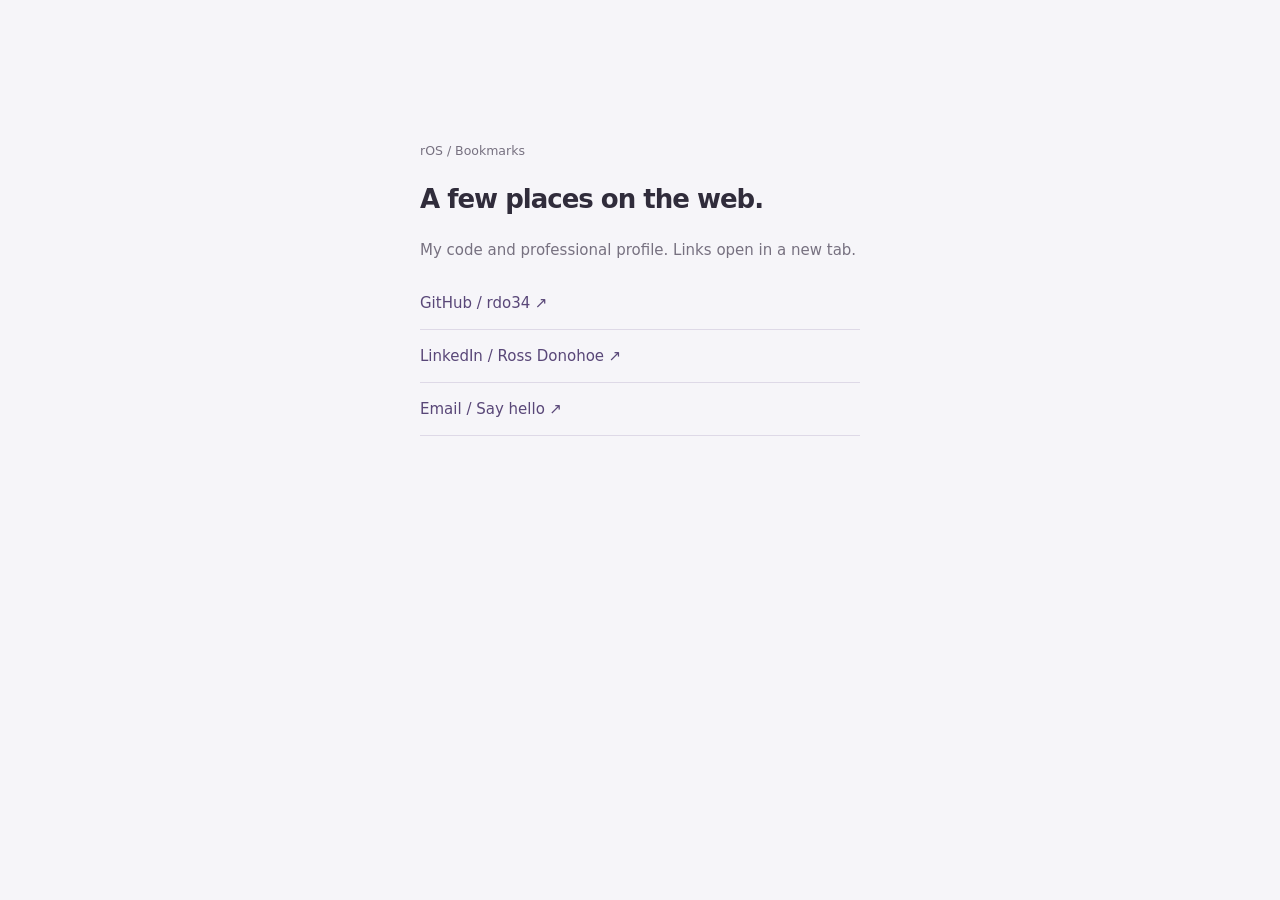
==== browser-home.html @ b87ec3b9 "Rework portfolio as vintage desktop and harden terminal rendering" ====
<!doctype html>
<html lang="en-GB">
  <head>
    <meta charset="utf-8" />
    <meta http-equiv="Content-Security-Policy" content="script-src 'self'; object-src 'none'; base-uri 'none'" />
    <meta name="referrer" content="no-referrer" />
    <meta name="viewport" content="width=device-width, initial-scale=1" />
    <title>rOS — Start page</title>
    <style>
      * { box-sizing: border-box; }
      body { margin: 0; background: #f6f5f9; color: #302c3b; font: 15px/1.6 system-ui, sans-serif; }
      main { max-width: 500px; margin: 12vh auto; padding: 30px; }
      p { color: #777180; }
      h1 { font-size: 26px; font-weight: 600; letter-spacing: -1px; }
      a { display: block; padding: 14px 0; border-bottom: 1px solid #ded9e7; color: #594778; text-decoration: none; }
      a:hover { text-decoration: underline; }
      a:focus-visible { outline: 2px solid #594778; outline-offset: 3px; }
      small { color: #777180; }
    </style>
  </head>
  <body><main><small>rOS / Bookmarks</small><h1>A few places on the web.</h1><p>My code and professional profile. Links open in a new tab.</p><a href="https://github.com/rdo34" target="_blank" rel="noopener noreferrer">GitHub / rdo34 ↗</a><a href="https://www.linkedin.com/in/ross-james-donohoe/" target="_blank" rel="noopener noreferrer">LinkedIn / Ross Donohoe ↗</a><a href="mailto:rossdon.95@googlemail.com" target="_blank" rel="noopener noreferrer">Email / Say hello ↗</a></main></body>
</html>
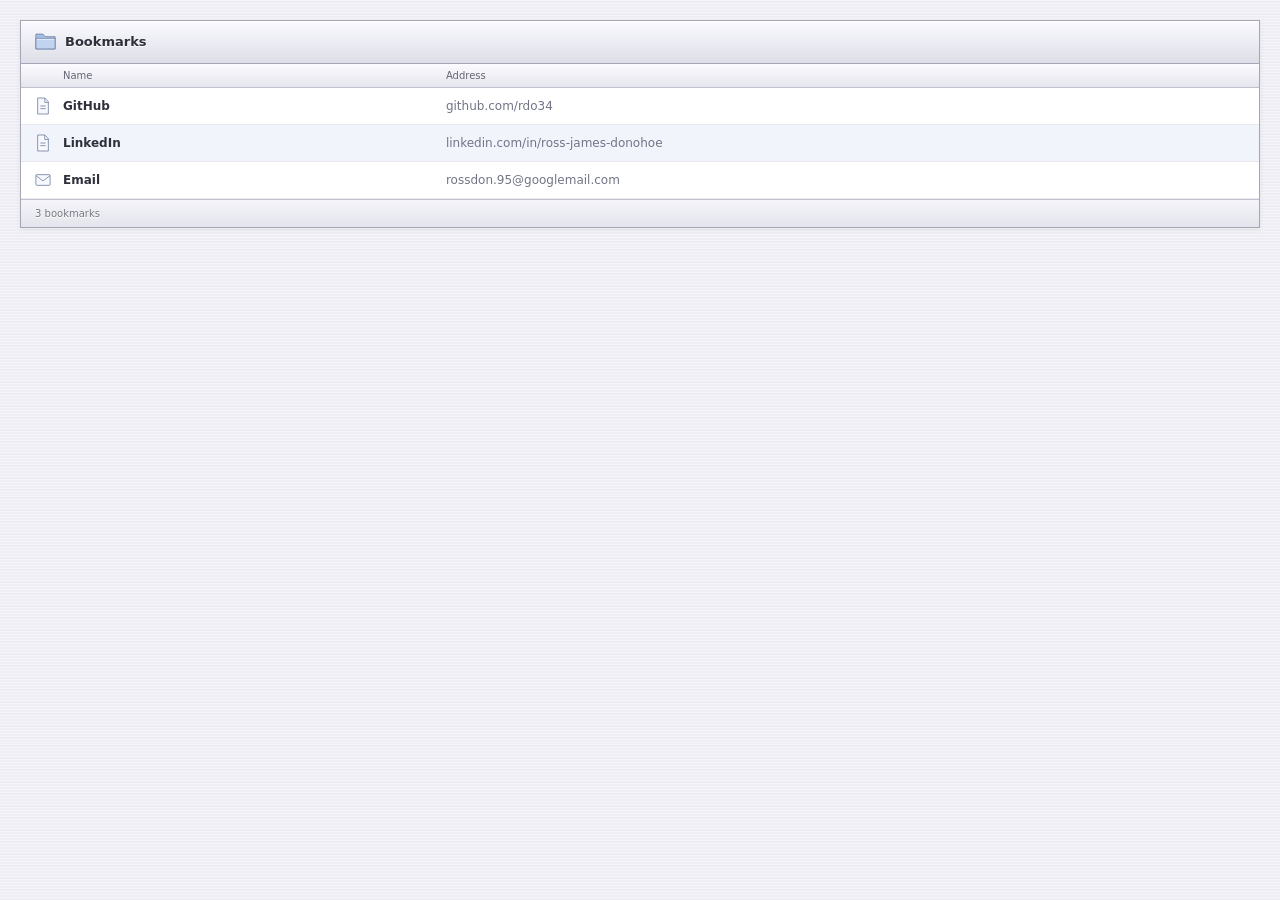
==== commit e2e704ce: "Style browser start page as vintage bookmarks list" ====
--- a/browser-home.html
+++ b/browser-home.html
@@ -5,18 +5,61 @@
     <meta http-equiv="Content-Security-Policy" content="script-src 'self'; object-src 'none'; base-uri 'none'" />
     <meta name="referrer" content="no-referrer" />
     <meta name="viewport" content="width=device-width, initial-scale=1" />
-    <title>rOS — Start page</title>
+    <title>rOS — Bookmarks</title>
     <style>
       * { box-sizing: border-box; }
-      body { margin: 0; background: #f6f5f9; color: #302c3b; font: 15px/1.6 system-ui, sans-serif; }
-      main { max-width: 500px; margin: 12vh auto; padding: 30px; }
-      p { color: #777180; }
-      h1 { font-size: 26px; font-weight: 600; letter-spacing: -1px; }
-      a { display: block; padding: 14px 0; border-bottom: 1px solid #ded9e7; color: #594778; text-decoration: none; }
-      a:hover { text-decoration: underline; }
-      a:focus-visible { outline: 2px solid #594778; outline-offset: 3px; }
-      small { color: #777180; }
+      body {
+        margin: 0;
+        background: repeating-linear-gradient(#f5f5f9 0 1px, #eeeef4 1px 3px);
+        color: #30303d;
+        font: 12px/1.5 'Lucida Grande', 'Lucida Sans Unicode', system-ui, sans-serif;
+      }
+      main { margin: 20px; border: 1px solid #a5a6b5; background: #fff; box-shadow: 0 2px 5px #30304a12; }
+      header { display: flex; align-items: center; gap: 9px; padding: 11px 14px; border-bottom: 1px solid #a5a6b5; background: linear-gradient(#fafaff, #dedee8); box-shadow: inset 0 1px #fff; }
+      .folder { width: 21px; height: 19px; flex-shrink: 0; }
+      h1 { margin: 0; font-size: 13px; font-weight: 650; text-shadow: 0 1px #fff; }
+      .columns, .bookmark { display: grid; grid-template-columns: 18px minmax(75px, .7fr) minmax(0, 1.5fr); gap: 10px; align-items: center; padding: 9px 14px; }
+      .columns { padding-block: 4px; border-bottom: 1px solid #c0c1cd; background: linear-gradient(#fcfcff, #e5e5ee); color: #666675; font-size: 10px; }
+      .columns span:first-child { grid-column: 2; }
+      ul { list-style: none; padding: 0; margin: 0; }
+      li:nth-child(even) { background: #f1f4fa; }
+      .bookmark { color: inherit; text-decoration: none; border-bottom: 1px solid #e9eaf1; }
+      .bookmark:hover, .bookmark:focus-visible { background: #dce8fa; color: #213b68; }
+      .bookmark:focus-visible { outline: 2px solid #7099ce; outline-offset: -2px; }
+      .bookmark-icon { width: 16px; height: 18px; color: #7c8ba5; }
+      .bookmark-name { font-weight: 550; }
+      .bookmark-address { color: #717586; overflow: hidden; white-space: nowrap; text-overflow: ellipsis; }
+      footer { padding: 6px 14px; border-top: 1px solid #c0c1cd; background: linear-gradient(#f4f4f9, #e4e4ed); color: #777783; font-size: 10px; text-shadow: 0 1px #fff; }
+      @media (max-width: 420px) {
+        main { margin: 12px; }
+        .columns, .bookmark { padding-inline: 10px; gap: 7px; }
+      }
     </style>
   </head>
-  <body><main><small>rOS / Bookmarks</small><h1>A few places on the web.</h1><p>My code and professional profile. Links open in a new tab.</p><a href="https://github.com/rdo34" target="_blank" rel="noopener noreferrer">GitHub / rdo34 ↗</a><a href="https://www.linkedin.com/in/ross-james-donohoe/" target="_blank" rel="noopener noreferrer">LinkedIn / Ross Donohoe ↗</a><a href="mailto:rossdon.95@googlemail.com" target="_blank" rel="noopener noreferrer">Email / Say hello ↗</a></main></body>
+  <body>
+    <main>
+      <header>
+        <svg class="folder" viewBox="0 0 24 21" aria-hidden="true"><path d="M1 4V2h8l3 3h11v14H1z" fill="#a5bde3" stroke="#7587a7"/><path d="M1 7h22v12H1z" fill="#c1d3ef" stroke="#7587a7"/><path d="M2 8h20" stroke="#eaf2ff"/></svg>
+        <h1>Bookmarks</h1>
+      </header>
+      <div class="columns" aria-hidden="true"><span>Name</span><span>Address</span></div>
+      <nav aria-label="Saved bookmarks">
+        <ul>
+          <li><a class="bookmark" href="https://github.com/rdo34" target="_blank" rel="noopener noreferrer" aria-label="GitHub — github.com/rdo34 (opens in a new tab)">
+            <svg class="bookmark-icon" viewBox="0 0 18 20" aria-hidden="true"><path d="M3 1h8l4 4v14H3z" fill="#f7f9fe" stroke="currentColor"/><path d="M11 1v5h4M6 10h6M6 13h6" fill="none" stroke="currentColor"/></svg>
+            <span class="bookmark-name">GitHub</span><span class="bookmark-address">github.com/rdo34</span>
+          </a></li>
+          <li><a class="bookmark" href="https://www.linkedin.com/in/ross-james-donohoe/" target="_blank" rel="noopener noreferrer" aria-label="LinkedIn — linkedin.com/in/ross-james-donohoe (opens in a new tab)">
+            <svg class="bookmark-icon" viewBox="0 0 18 20" aria-hidden="true"><path d="M3 1h8l4 4v14H3z" fill="#f7f9fe" stroke="currentColor"/><path d="M11 1v5h4M6 10h6M6 13h6" fill="none" stroke="currentColor"/></svg>
+            <span class="bookmark-name">LinkedIn</span><span class="bookmark-address">linkedin.com/in/ross-james-donohoe</span>
+          </a></li>
+          <li><a class="bookmark" href="mailto:rossdon.95@googlemail.com" target="_blank" rel="noopener noreferrer" aria-label="Email — rossdon.95@googlemail.com (opens your email app)">
+            <svg class="bookmark-icon" viewBox="0 0 18 20" aria-hidden="true"><rect x="1" y="4" width="16" height="12" rx="1" fill="#f7f9fe" stroke="currentColor"/><path d="m1 5 8 6 8-6" fill="none" stroke="currentColor"/></svg>
+            <span class="bookmark-name">Email</span><span class="bookmark-address">rossdon.95@googlemail.com</span>
+          </a></li>
+        </ul>
+      </nav>
+      <footer>3 bookmarks</footer>
+    </main>
+  </body>
 </html>
